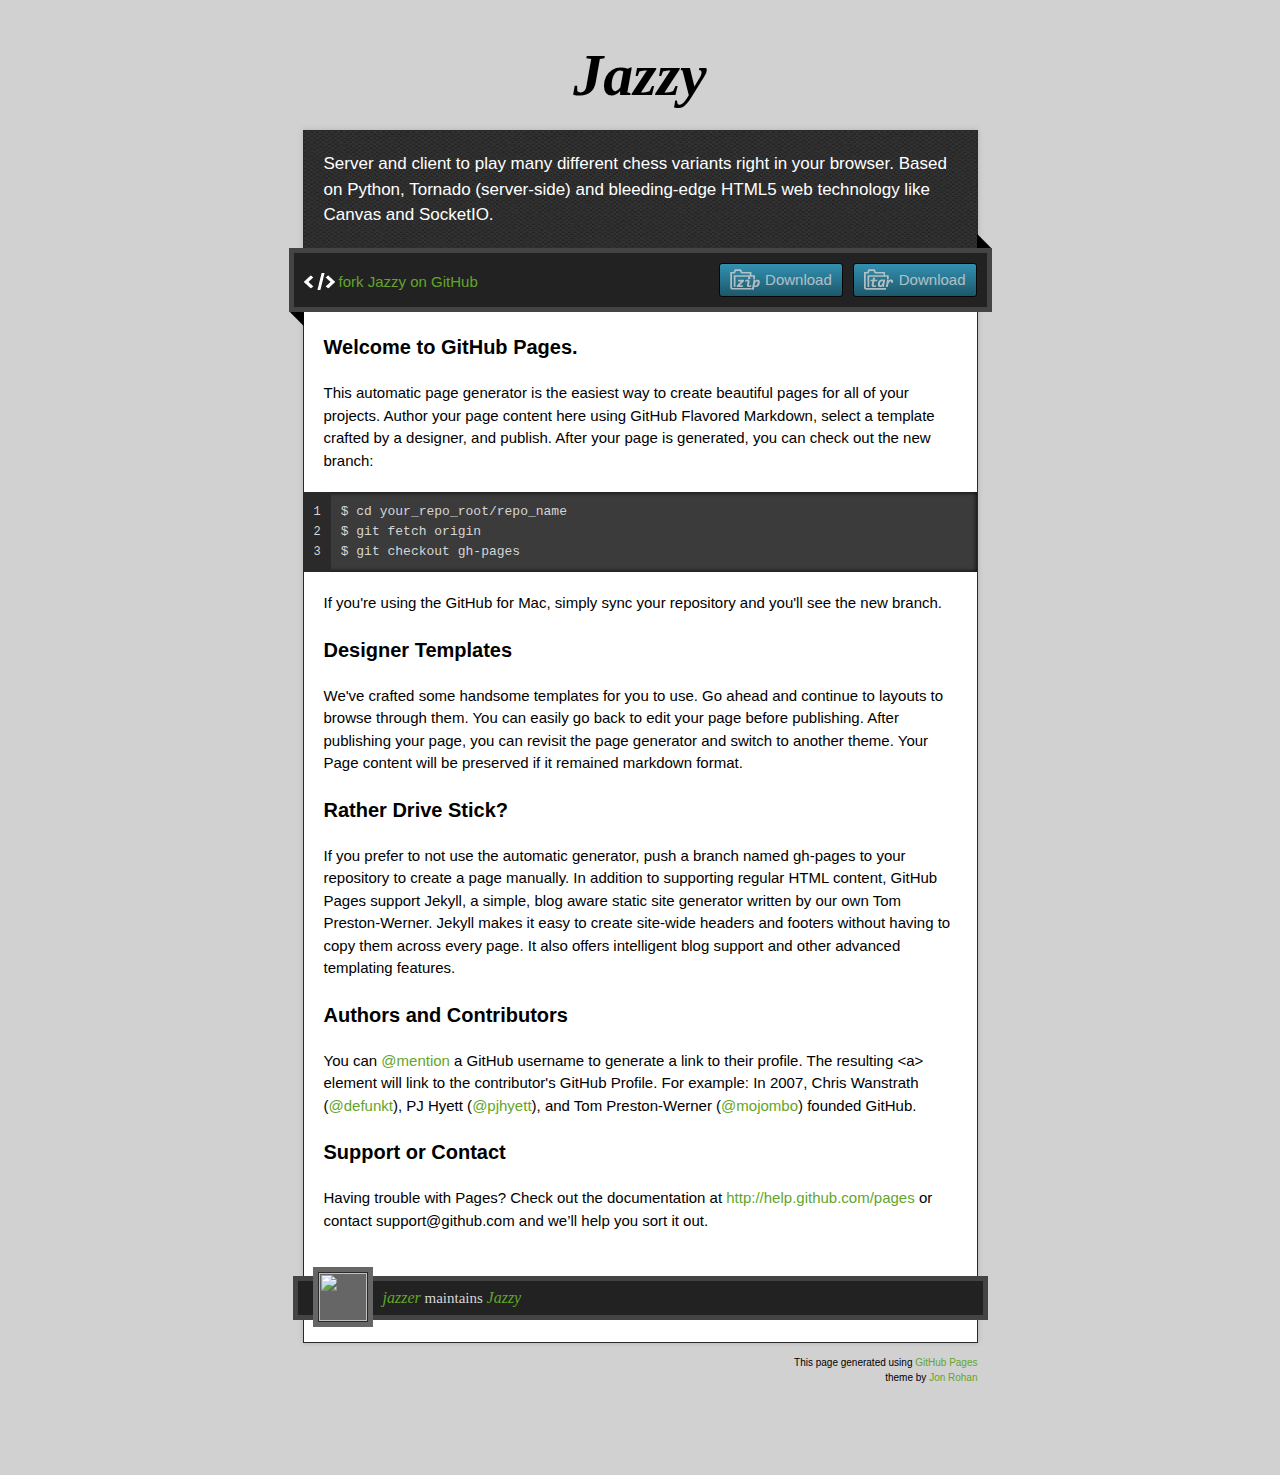
==== index.html @ e244dd27 "Created gh-pages branch via GitHub" ====
<!doctype html>
<!-- The Time Machine GitHub pages theme was designed and developed by Jon Rohan, on Feb 7, 2012. -->
<!-- Follow him for fun. http://twitter.com/jonrohan. Tail his code on http://github.com/jonrohan -->
<html>
<head>
  <meta charset="utf-8">
  <meta http-equiv="X-UA-Compatible" content="IE=edge,chrome=1">

  <link rel="stylesheet" href="stylesheets/stylesheet.css" media="screen"/>
  <link rel="stylesheet" href="stylesheets/pygment_trac.css"/>
  <script type="text/javascript" src="https://ajax.googleapis.com/ajax/libs/jquery/1.7.1/jquery.min.js"></script>
  <script type="text/javascript" src="javascripts/script.js"></script>

  <title>Jazzy</title>
  <meta name="description" content="Server and client to play many different chess variants right in your browser. Based on Python, Tornado (server-side) and bleeding-edge HTML5 web technology like Canvas and SocketIO.">

  <meta name="viewport" content="width=device-width,initial-scale=1">

</head>

<body>

  <div class="wrapper">
    <header>
      <h1 class="title">Jazzy</h1>
    </header>
    <div id="container">
      <p class="tagline">Server and client to play many different chess variants right in your browser. Based on Python, Tornado (server-side) and bleeding-edge HTML5 web technology like Canvas and SocketIO.</p>
      <div id="main" role="main">
        <div class="download-bar">
        <div class="inner">
          <a href="https://github.com/jazzer/Jazzy/tarball/master" class="download-button tar"><span>Download</span></a>
          <a href="https://github.com/jazzer/Jazzy/zipball/master" class="download-button zip"><span>Download</span></a>
          <a href="https://github.com/jazzer/Jazzy" class="code">fork Jazzy on GitHub</a>
        </div>
        <span class="blc"></span><span class="trc"></span>
        </div>
        <article class="markdown-body">
          <h3>Welcome to GitHub Pages.</h3>

<p>This automatic page generator is the easiest way to create beautiful pages for all of your projects. Author your page content here using GitHub Flavored Markdown, select a template crafted by a designer, and publish. After your page is generated, you can check out the new branch:</p>

<pre><code>$ cd your_repo_root/repo_name
$ git fetch origin
$ git checkout gh-pages
</code></pre>

<p>If you're using the GitHub for Mac, simply sync your repository and you'll see the new branch.</p>

<h3>Designer Templates</h3>

<p>We've crafted some handsome templates for you to use. Go ahead and continue to layouts to browse through them. You can easily go back to edit your page before publishing. After publishing your page, you can revisit the page generator and switch to another theme. Your Page content will be preserved if it remained markdown format.</p>

<h3>Rather Drive Stick?</h3>

<p>If you prefer to not use the automatic generator, push a branch named <code>gh-pages</code> to your repository to create a page manually. In addition to supporting regular HTML content, GitHub Pages support Jekyll, a simple, blog aware static site generator written by our own Tom Preston-Werner. Jekyll makes it easy to create site-wide headers and footers without having to copy them across every page. It also offers intelligent blog support and other advanced templating features.</p>

<h3>Authors and Contributors</h3>

<p>You can <a href="https://github.com/blog/821" class="user-mention">@mention</a> a GitHub username to generate a link to their profile. The resulting <code>&lt;a&gt;</code> element will link to the contributor's GitHub Profile. For example: In 2007, Chris Wanstrath (<a href="https://github.com/defunkt" class="user-mention">@defunkt</a>), PJ Hyett (<a href="https://github.com/pjhyett" class="user-mention">@pjhyett</a>), and Tom Preston-Werner (<a href="https://github.com/mojombo" class="user-mention">@mojombo</a>) founded GitHub.</p>

<h3>Support or Contact</h3>

<p>Having trouble with Pages? Check out the documentation at <a href="http://help.github.com/pages">http://help.github.com/pages</a> or contact support@github.com and we’ll help you sort it out.</p>
        </article>
      </div>
    </div>
    <footer>
      <div class="owner">
      <p><a href="https://github.com/jazzer" class="avatar"><img src="https://secure.gravatar.com/avatar/7c45fc0a7402395b924b16af575839f9?s=30&amp;d=https://a248.e.akamai.net/assets.github.com%2Fimages%2Fgravatars%2Fgravatar-140.png" width="48" height="48"/></a> <a href="https://github.com/jazzer">jazzer</a> maintains <a href="https://github.com/jazzer/Jazzy">Jazzy</a></p>
      </div>
      <div class="creds">
        <small>This page generated using <a href="https://pages.github.com/">GitHub Pages</a><br/>theme by <a href="http://twitter.com/jonrohan/">Jon Rohan</a></small>
      </div>
    </footer>
  </div>
  <div class="current-section">
    <a href="#top">Scroll to top</a>
    <a href="https://github.com/jazzer/Jazzy/tarball/master" class="tar">tar</a><a href="https://github.com/jazzer/Jazzy/zipball/master" class="zip">zip</a><a href="" class="code">source code</a>
    <p class="name"></p>
  </div>

  
</body>
</html>
---- stylesheets/stylesheet.css ----
/* http://meyerweb.com/eric/tools/css/reset/
   v2.0 | 20110126
   License: none (public domain)
*/

html, body, div, span, applet, object, iframe,
h1, h2, h3, h4, h5, h6, p, blockquote, pre,
a, abbr, acronym, address, big, cite, code,
del, dfn, em, img, ins, kbd, q, s, samp,
small, strike, strong, sub, sup, tt, var,
b, u, i, center,
dl, dt, dd, ol, ul, li,
fieldset, form, label, legend,
table, caption, tbody, tfoot, thead, tr, th, td,
article, aside, canvas, details, embed,
figure, figcaption, footer, header, hgroup,
menu, nav, output, ruby, section, summary,
time, mark, audio, video {
  margin: 0;
  padding: 0;
  border: 0;
  font-size: 100%;
  font: inherit;
  vertical-align: baseline;
}
/* HTML5 display-role reset for older browsers */
article, aside, details, figcaption, figure,
footer, header, hgroup, menu, nav, section {
  display: block;
}
body {
  line-height: 1;
}
ol, ul {
  list-style: none;
}
blockquote, q {
  quotes: none;
}
blockquote:before, blockquote:after,
q:before, q:after {
  content: '';
  content: none;
}
table {
  border-collapse: collapse;
  border-spacing: 0;
}

/* Style */

body {
  font-size: 15px;
  font-family: Arial, Arial, Helvetica, sans-serif;
  line-height: 1.5;
  background: #D1D1D1;
}

a {
  color: #63a52a;
  text-decoration: none;
  -webkit-transition: color ease-in-out 0.3s;
}

a:hover {
  text-decoration: underline;
  color: #90D355;
}

h1.title {
  margin: 30px 20px 10px;
  font-size: 60px;
  font-weight: bold;
  font-style: italic;
  font-family:Georgia, serif;
  text-align: center;
}

.wrapper {
  width: 675px;
  margin: 0 auto;
}

#container {
  border: 1px solid #2a2a2a;
  background: #ddd url(../images/pattern.png);
  box-shadow: 0 0 5px #b1b1b1;
}

p.tagline {
  padding: 20px 20px 0;
  color: #fff;
  font-size: 17px;
}

#main {
  margin-top: 20px;
  padding: 0 20px 90px;
  background-color: #fff;
}

.download-bar {
  background: #222;
  border: 5px solid #444;
  padding: 10px;
  margin: 0 -35px 20px;
  position: relative;
}

.download-bar .inner {
  overflow: hidden;
}

.download-bar .watch-fork iframe {
  display: block;
  float: left;
  border-right: 1px solid #ddd;
  padding-right: 5px;
}
.download-bar .watch-fork iframe.last {
  border-right: 0 none;
  padding-right: 0;
  padding-left: 5px;
  border-left: 1px solid #fff;
}
.download-bar .watch-fork {
  overflow: hidden;
  float: right;
  background-color: #eee;
  padding: 5px;
  border-radius: 3px;
}

.download-bar .blc {
  border: 10px solid black;
  border-color: transparent transparent black;
  width: 0;
  height: 0;
  display: block;
  position: absolute;
  bottom: -15px;
  left: 0;
  -moz-transform: rotate(45deg);
  -webkit-transform: rotate(45deg);
}

.download-bar .trc {
  border: 10px solid black;
  border-color:  black transparent transparent;
  width: 0;
  height: 0;
  display: block;
  position: absolute;
  top: -15px;
  right: 0;
  -moz-transform: rotate(45deg);
  -webkit-transform: rotate(45deg);
}

.download-bar .avatar {
  border: 1px solid black;
  display: block;
  padding: 4px;
  float: left;
}

.download-bar .avatar img {
  display: block;
}

.download-bar a.code {
  background: transparent url(../images/code.png) no-repeat 0 2px;
  padding-left: 35px;
  margin-top: 8px;
  display: block;
  float: left;
  text-indent: 0;
  width: auto;
  height: auto;
  opacity: 1;
  -moz-opacity: 1;
  filter:alpha(opacity=1);
}

.current-section {
  position: fixed;
  top: 0;
  left: 50%;
  width: 693px;
  margin-left: -352px;
  background: #222;
  border: 5px solid #444;
  color: #fff;
  opacity: 0;
  visibility: hidden;
  -webkit-transition: opacity ease-in-out 0.3s;
}

.current-section p {
  padding: 5px 27px;
  font-size: 24px;
  font-weight: bold;
}

.current-section a {
  float: right;
  text-indent: -10000px;
  background: transparent url(../images/top.png) no-repeat 0 0;
  width: 20px;
  height: 20px;
  opacity: 0.8;
  margin-right: 12px;
  margin-top: 12px;
  -moz-opacity: 0.8;
  filter:alpha(opacity=8);
  -webkit-transition: opacity ease-in-out 0.3s;
}

.current-section a:hover {
  opacity: 1;
  -moz-opacity: 1;
  filter:alpha(opacity=1);
}

.current-section a.zip {
  margin-right: 8px;
}

a.zip,
a.zip span {
  background: transparent url(../images/zip.png) no-repeat 0 0;
  width: 30px;
  height: 21px;
  opacity: 0.8;
  display: inline-block;
  text-indent: -10000px;
  -moz-opacity: 0.8;
  filter:alpha(opacity=8);
  -webkit-transition: opacity ease-in-out 0.3s;
}

a.tar,
a.tar span {
  background: transparent url(../images/tar.png) no-repeat 0 0;
  width: 30px;
  height: 21px;
  opacity: 0.8;
  display: inline-block;
  text-indent: -10000px;
  -moz-opacity: 0.8;
  filter:alpha(opacity=8);
  -webkit-transition: opacity ease-in-out 0.3s;
}

a.code {
  background: transparent url(../images/code.png) no-repeat 0 2px;
  width: 30px;
  height: 21px;
  display: block;
  opacity: 0.8;
  display: inline-block;
  text-indent: -10000px;
  -moz-opacity: 0.8;
  filter:alpha(opacity=8);
  -webkit-transition: opacity ease-in-out 0.3s;
}

a.zip:hover,
a.tar:hover,
a.code:hover {
  opacity: 1;
  -moz-opacity: 1;
  filter:alpha(opacity=1);
}

a.download-button {
  border: 1px solid black;
  border-radius: 3px;
  display: inline-block;
  text-indent: 0!important;
  width: auto;
  float: right;
  background: #999; /* for non-css3 browsers */
  filter: progid:DXImageTransform.Microsoft.gradient(startColorstr='#37ADD4', endColorstr='#1B657E'); /* for IE */
  background: -webkit-gradient(linear, left top, left bottom, from(#37ADD4), to(#1B657E)); /* for webkit browsers */
  background: -moz-linear-gradient(top,  #37ADD4,  #1B657E); /* for firefox 3.6+ */
  height: auto;
  margin-left: 10px;
}

a.download-button span {
  background-position: 10px 5px;
  width: auto;
  height: auto;
  padding: 5px 10px;
  padding-left: 45px;
  display: inline-block;
  text-indent: 0!important;
  color: #fff;
}

footer {
  margin-bottom: 60px;
  padding-bottom: 60px;
}

footer .owner {
  background: #222;
  border: 5px solid #444;
  padding: 5px 15px;
  margin: -67px -10px 35px;
  color: #d6d6d6;
}

footer .creds small {
  float: right;
  font-size: 10px;
  text-align: right;
  margin-left: 15px;
}

footer .owner .avatar {
  background-color: #666;
  display: block;
  margin: -19px 10px 0 0;
  width: 60px;
  float: left;
}

footer .owner img {
  display: block;
  border: 1px solid #2a2a2a;
  margin: 5px;
}

footer .owner p {
  font-family:Georgia, serif;
}

footer .owner p a {
  font-size: 16px;
  font-style: italic;
}

/* Markdown */
.markdown-body h1,
.markdown-body h2,
.markdown-body h3,
.markdown-body h4,
.markdown-body h5,
.markdown-body h6,
.markdown-body p,
.markdown-body pre,
.markdown-body ul,
.markdown-body ol,
.markdown-body dl,
.markdown-body table,
.markdown-body blockquote {
  margin-bottom: 20px;
}

.markdown-body h1,
.markdown-body h2,
.markdown-body h3,
.markdown-body h4,
.markdown-body h5,
.markdown-body h6 {
  font-weight: bold;
}

.markdown-body h1 {
  font-size: 28px;
}

.markdown-body h2 {
  font-size: 24px;
  color: #557398;
}

.markdown-body h3 {
  font-size: 20px;
}

.markdown-body h4 {
  font-size: 18px;
}

.markdown-body h5 {
  font-size: 16px;
}

.markdown-body pre {
  padding: 10px 70px 10px 0;
  margin-left: -20px;
  margin-right: -20px;
  font-family: 'Monaco', 'Lucida Console', monospace;
  font-size: 13px;
  line-height: 20px;
  box-shadow: inset 0 0 5px #000;
  word-wrap: break-word;
  background-color:#3b3b3b;
  color: #d6d6d6;
}

.markdown-body pre.lines {
  font-size: 12px;
  margin:0 10px 0 -20px;
  padding: 10px;
  float:  left;
  display: block;
  text-align: right;
  box-shadow: none;
  background-color:#2a2a2a;
  color: #d6d6d6;
}

.markdown-body ul,
.markdown-body ol {
  padding-left: 30px;
}

.markdown-body ul {
  list-style-type: disc;
}

.markdown-body li,
.markdown-body li p,
.markdown-body dd,
.markdown-body dd p {
  margin-bottom: 10px;
}

.markdown-body li pre,
.markdown-body li pre.lines,
.markdown-body dd pre,
.markdown-body dd pre.lines {
  margin-left: -35px;
}

.markdown-body dt {
  font-weight: bold;
  font-style: italic;
}

.markdown-body dd {
  margin-left: 15px;
}

.markdown-body table {
  width: 673px;
  margin-left: -20px;
  margin-right: -20px;
}

.markdown-body tbody {
  border-top: 2px solid #557398;
  border-bottom: 2px solid #557398;
  background-color: #EBEFF4;
}

.markdown-body table td * {
  margin: 0;
}

.markdown-body td {
  border-right: 1px solid #557398;
  border-bottom: 1px solid #557398;
  padding: 5px;
}

.markdown-body td:first-child,
.markdown-body th:first-child {
  width: 30%;
  padding-left: 20px;
}

.markdown-body td:last-child {
  border-right: 0 none;
}

.markdown-body th {
  font-size: 18px;
  font-weight: bold;
  text-align: left;
  padding: 5px;
}

.markdown-body tt {
  background-color:#3b3b3b;
  color: #d6d6d6;
  padding: 2px 3px;
}

.markdown-body blockquote {
  font-style: italic;
  font-family:Georgia, serif;
  font-size: 17px;
  border-top: 3px solid #333;
  border-bottom: 3px solid #333;
  padding: 10px 20px;
  padding-left: 50px;
}

.markdown-body blockquote:before {
  font-style: italic;
  font-family: Georgia, serif;
  font-size: 90px;
  height: 90px;
  margin-left: -60px;
  margin-top: -25px;
  content: "‟";
  display: block;
  float: left;
}

.markdown-body img {
  max-width: 100%;
}

.highlight  { background: #ffffff; }
.highlight .c { color: #999988; font-style: italic } /* Comment */
.highlight .err { color: #a61717; background-color: #e3d2d2 } /* Error */
.highlight .k { font-weight: bold } /* Keyword */
.highlight .o { font-weight: bold } /* Operator */
.highlight .cm { color: #999988; font-style: italic } /* Comment.Multiline */
.highlight .cp { color: #999999; font-weight: bold } /* Comment.Preproc */
.highlight .c1 { color: #999988; font-style: italic } /* Comment.Single */
.highlight .cs { color: #999999; font-weight: bold; font-style: italic } /* Comment.Special */
.highlight .gd { color: #000000; background-color: #ffdddd } /* Generic.Deleted */
.highlight .gd .x { color: #000000; background-color: #ffaaaa } /* Generic.Deleted.Specific */
.highlight .ge { font-style: italic } /* Generic.Emph */
.highlight .gr { color: #aa0000 } /* Generic.Error */
.highlight .gh { color: #999999 } /* Generic.Heading */
.highlight .gi { color: #000000; background-color: #ddffdd } /* Generic.Inserted */
.highlight .gi .x { color: #000000; background-color: #aaffaa } /* Generic.Inserted.Specific */
.highlight .go { color: #888888 } /* Generic.Output */
.highlight .gp { color: #555555 } /* Generic.Prompt */
.highlight .gs { font-weight: bold } /* Generic.Strong */
.highlight .gu { color: #800080; font-weight: bold; } /* Generic.Subheading */
.highlight .gt { color: #aa0000 } /* Generic.Traceback */
.highlight .kc { font-weight: bold } /* Keyword.Constant */
.highlight .kd { font-weight: bold } /* Keyword.Declaration */
.highlight .kn { font-weight: bold } /* Keyword.Namespace */
.highlight .kp { font-weight: bold } /* Keyword.Pseudo */
.highlight .kr { font-weight: bold } /* Keyword.Reserved */
.highlight .kt { color: #445588; font-weight: bold } /* Keyword.Type */
.highlight .m { color: #009999 } /* Literal.Number */
.highlight .s { color: #d14 } /* Literal.String */
.highlight .na { color: #008080 } /* Name.Attribute */
.highlight .nb { color: #0086B3 } /* Name.Builtin */
.highlight .nc { color: #445588; font-weight: bold } /* Name.Class */
.highlight .no { color: #008080 } /* Name.Constant */
.highlight .ni { color: #800080 } /* Name.Entity */
.highlight .ne { color: #990000; font-weight: bold } /* Name.Exception */
.highlight .nf { color: #990000; font-weight: bold } /* Name.Function */
.highlight .nn { color: #555555 } /* Name.Namespace */
.highlight .nt { color: #000080 } /* Name.Tag */
.highlight .nv { color: #008080 } /* Name.Variable */
.highlight .ow { font-weight: bold } /* Operator.Word */
.highlight .w { color: #bbbbbb } /* Text.Whitespace */
.highlight .mf { color: #009999 } /* Literal.Number.Float */
.highlight .mh { color: #009999 } /* Literal.Number.Hex */
.highlight .mi { color: #009999 } /* Literal.Number.Integer */
.highlight .mo { color: #009999 } /* Literal.Number.Oct */
.highlight .sb { color: #d14 } /* Literal.String.Backtick */
.highlight .sc { color: #d14 } /* Literal.String.Char */
.highlight .sd { color: #d14 } /* Literal.String.Doc */
.highlight .s2 { color: #d14 } /* Literal.String.Double */
.highlight .se { color: #d14 } /* Literal.String.Escape */
.highlight .sh { color: #d14 } /* Literal.String.Heredoc */
.highlight .si { color: #d14 } /* Literal.String.Interpol */
.highlight .sx { color: #d14 } /* Literal.String.Other */
.highlight .sr { color: #009926 } /* Literal.String.Regex */
.highlight .s1 { color: #d14 } /* Literal.String.Single */
.highlight .ss { color: #990073 } /* Literal.String.Symbol */
.highlight .bp { color: #999999 } /* Name.Builtin.Pseudo */
.highlight .vc { color: #008080 } /* Name.Variable.Class */
.highlight .vg { color: #008080 } /* Name.Variable.Global */
.highlight .vi { color: #008080 } /* Name.Variable.Instance */
.highlight .il { color: #009999 } /* Literal.Number.Integer.Long */
---- stylesheets/pygment_trac.css ----
.highlight  { background: #ffffff; }
.highlight .c { color: #999988; font-style: italic } /* Comment */
.highlight .err { color: #a61717; background-color: #e3d2d2 } /* Error */
.highlight .k { font-weight: bold } /* Keyword */
.highlight .o { font-weight: bold } /* Operator */
.highlight .cm { color: #999988; font-style: italic } /* Comment.Multiline */
.highlight .cp { color: #999999; font-weight: bold } /* Comment.Preproc */
.highlight .c1 { color: #999988; font-style: italic } /* Comment.Single */
.highlight .cs { color: #999999; font-weight: bold; font-style: italic } /* Comment.Special */
.highlight .gd { color: #000000; background-color: #ffdddd } /* Generic.Deleted */
.highlight .gd .x { color: #000000; background-color: #ffaaaa } /* Generic.Deleted.Specific */
.highlight .ge { font-style: italic } /* Generic.Emph */
.highlight .gr { color: #aa0000 } /* Generic.Error */
.highlight .gh { color: #999999 } /* Generic.Heading */
.highlight .gi { color: #000000; background-color: #ddffdd } /* Generic.Inserted */
.highlight .gi .x { color: #000000; background-color: #aaffaa } /* Generic.Inserted.Specific */
.highlight .go { color: #888888 } /* Generic.Output */
.highlight .gp { color: #555555 } /* Generic.Prompt */
.highlight .gs { font-weight: bold } /* Generic.Strong */
.highlight .gu { color: #800080; font-weight: bold; } /* Generic.Subheading */
.highlight .gt { color: #aa0000 } /* Generic.Traceback */
.highlight .kc { font-weight: bold } /* Keyword.Constant */
.highlight .kd { font-weight: bold } /* Keyword.Declaration */
.highlight .kn { font-weight: bold } /* Keyword.Namespace */
.highlight .kp { font-weight: bold } /* Keyword.Pseudo */
.highlight .kr { font-weight: bold } /* Keyword.Reserved */
.highlight .kt { color: #445588; font-weight: bold } /* Keyword.Type */
.highlight .m { color: #009999 } /* Literal.Number */
.highlight .s { color: #d14 } /* Literal.String */
.highlight .na { color: #008080 } /* Name.Attribute */
.highlight .nb { color: #0086B3 } /* Name.Builtin */
.highlight .nc { color: #445588; font-weight: bold } /* Name.Class */
.highlight .no { color: #008080 } /* Name.Constant */
.highlight .ni { color: #800080 } /* Name.Entity */
.highlight .ne { color: #990000; font-weight: bold } /* Name.Exception */
.highlight .nf { color: #990000; font-weight: bold } /* Name.Function */
.highlight .nn { color: #555555 } /* Name.Namespace */
.highlight .nt { color: #000080 } /* Name.Tag */
.highlight .nv { color: #008080 } /* Name.Variable */
.highlight .ow { font-weight: bold } /* Operator.Word */
.highlight .w { color: #bbbbbb } /* Text.Whitespace */
.highlight .mf { color: #009999 } /* Literal.Number.Float */
.highlight .mh { color: #009999 } /* Literal.Number.Hex */
.highlight .mi { color: #009999 } /* Literal.Number.Integer */
.highlight .mo { color: #009999 } /* Literal.Number.Oct */
.highlight .sb { color: #d14 } /* Literal.String.Backtick */
.highlight .sc { color: #d14 } /* Literal.String.Char */
.highlight .sd { color: #d14 } /* Literal.String.Doc */
.highlight .s2 { color: #d14 } /* Literal.String.Double */
.highlight .se { color: #d14 } /* Literal.String.Escape */
.highlight .sh { color: #d14 } /* Literal.String.Heredoc */
.highlight .si { color: #d14 } /* Literal.String.Interpol */
.highlight .sx { color: #d14 } /* Literal.String.Other */
.highlight .sr { color: #009926 } /* Literal.String.Regex */
.highlight .s1 { color: #d14 } /* Literal.String.Single */
.highlight .ss { color: #990073 } /* Literal.String.Symbol */
.highlight .bp { color: #999999 } /* Name.Builtin.Pseudo */
.highlight .vc { color: #008080 } /* Name.Variable.Class */
.highlight .vg { color: #008080 } /* Name.Variable.Global */
.highlight .vi { color: #008080 } /* Name.Variable.Instance */
.highlight .il { color: #009999 } /* Literal.Number.Integer.Long */

.type-csharp .highlight .k { color: #0000FF }
.type-csharp .highlight .kt { color: #0000FF }
.type-csharp .highlight .nf { color: #000000; font-weight: normal }
.type-csharp .highlight .nc { color: #2B91AF }
.type-csharp .highlight .nn { color: #000000 }
.type-csharp .highlight .s { color: #A31515 }
.type-csharp .highlight .sc { color: #A31515 }
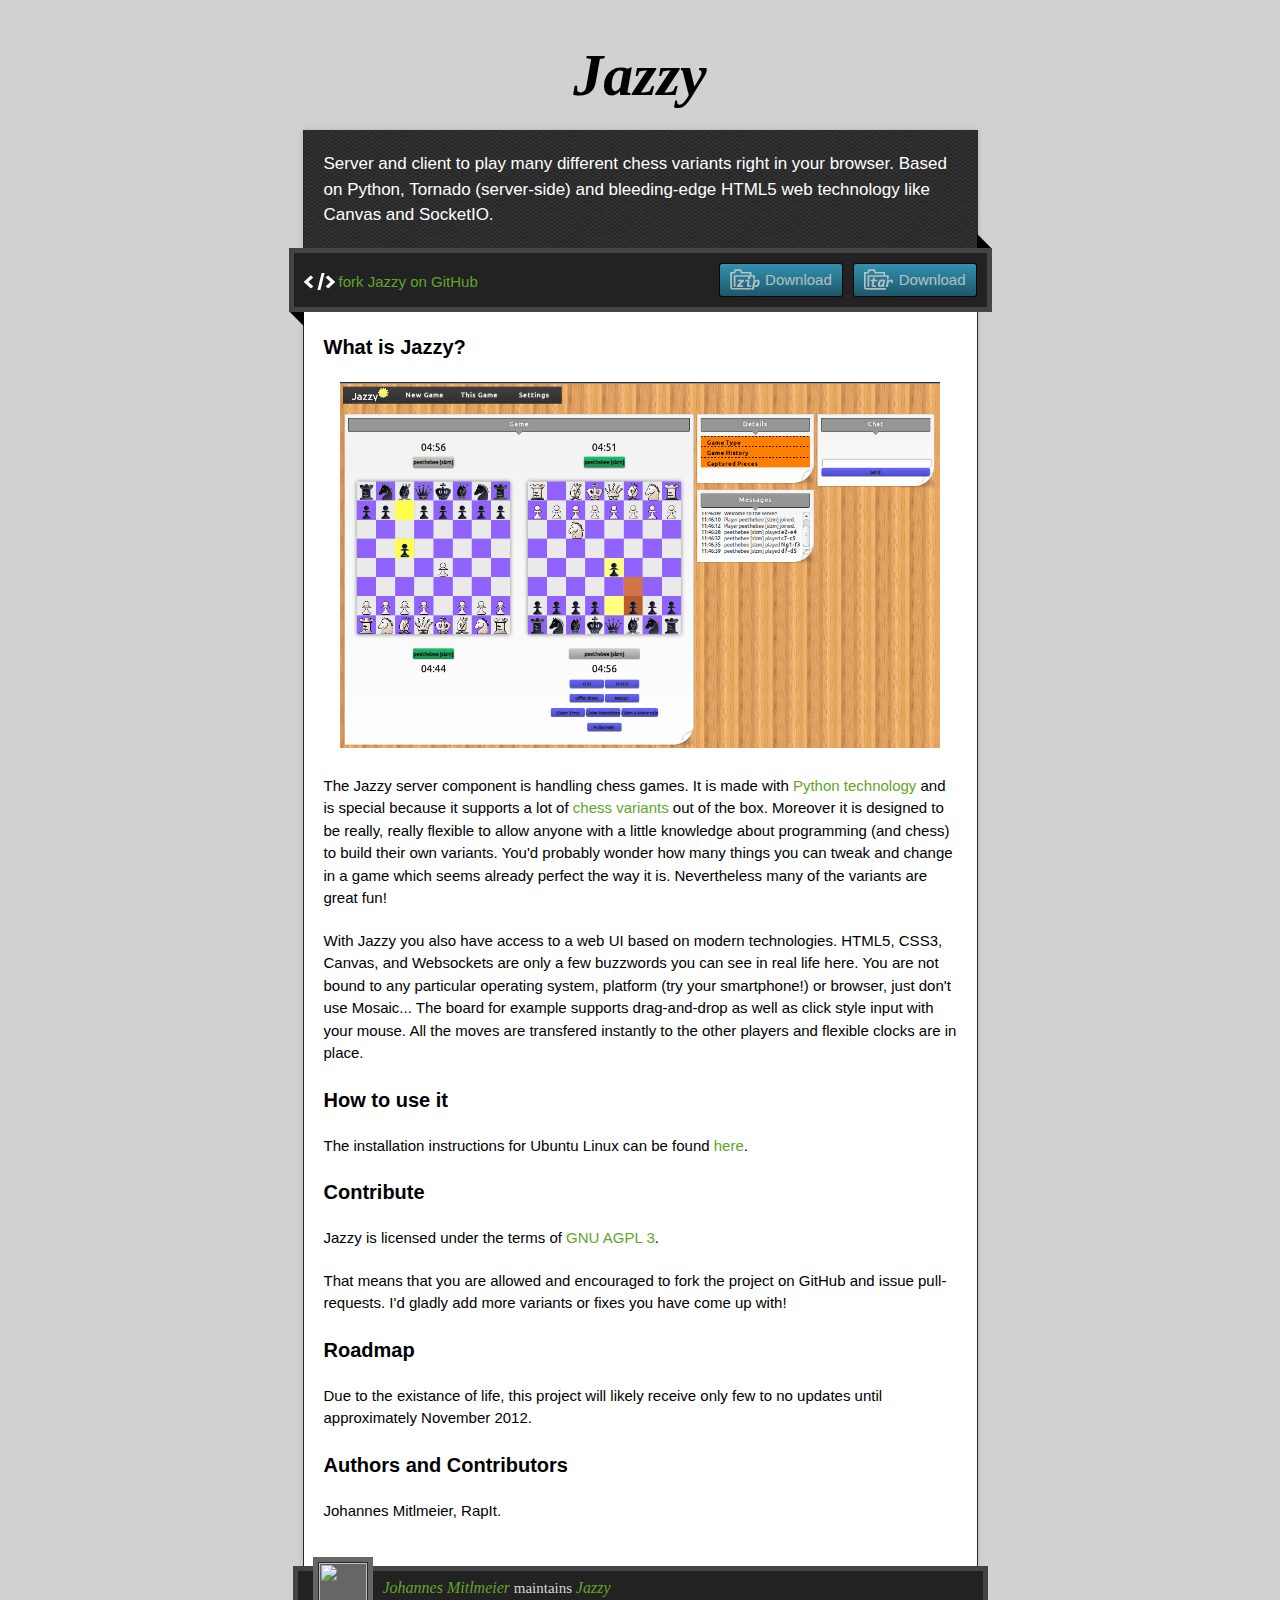
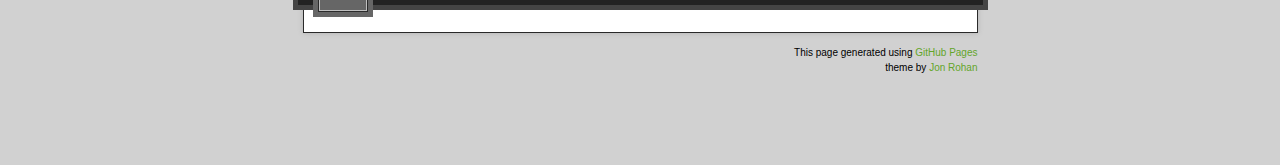
==== commit 75a8b549: "Content for gh-pages" ====
--- a/index.html
+++ b/index.html
@@ -36,38 +36,44 @@
         <span class="blc"></span><span class="trc"></span>
         </div>
         <article class="markdown-body">
-          <h3>Welcome to GitHub Pages.</h3>
+<h3>What is Jazzy?</h3>
+<p align="center">
+<img width="600px" src="images/screen.png" alt="Screenshot of current status Jazzy"/>
+</p>
 
-<p>This automatic page generator is the easiest way to create beautiful pages for all of your projects. Author your page content here using GitHub Flavored Markdown, select a template crafted by a designer, and publish. After your page is generated, you can check out the new branch:</p>
+<p>The Jazzy <b>server</b> component is handling chess games. It is made with <a href="http://python.org/">Python technology</a> and is special because it supports a lot of <a href="http://en.wikipedia.org/wiki/Chess_variant">chess variants</a> out of the box. Moreover it is designed to be really, really flexible to allow anyone with a little knowledge about programming (and chess) to build their own variants. You'd probably wonder how many things you can tweak and change in a game which seems already perfect the way it is. Nevertheless many of the variants are great fun!</p>
 
-<pre><code>$ cd your_repo_root/repo_name
-$ git fetch origin
-$ git checkout gh-pages
-</code></pre>
+<p>With Jazzy you also have access to a web UI based on modern technologies. HTML5, CSS3, Canvas, and Websockets are only a few buzzwords you can see in real life here. You are not bound to any particular operating system, platform (try your smartphone!) or browser, just don't use Mosaic... The board for example supports drag-and-drop as well as click style input with your mouse. All the moves are transfered instantly to the other players and flexible clocks are in place.</p>
 
-<p>If you're using the GitHub for Mac, simply sync your repository and you'll see the new branch.</p>
 
-<h3>Designer Templates</h3>
 
-<p>We've crafted some handsome templates for you to use. Go ahead and continue to layouts to browse through them. You can easily go back to edit your page before publishing. After publishing your page, you can revisit the page generator and switch to another theme. Your Page content will be preserved if it remained markdown format.</p>
+<h3>How to use it</h3>
 
-<h3>Rather Drive Stick?</h3>
+<p>The installation instructions for Ubuntu Linux can be found <a href="https://github.com/jazzer/Jazzy/blob/master/README.md" title="Installation instructions for Jazzy">here</a>.</p>
 
-<p>If you prefer to not use the automatic generator, push a branch named <code>gh-pages</code> to your repository to create a page manually. In addition to supporting regular HTML content, GitHub Pages support Jekyll, a simple, blog aware static site generator written by our own Tom Preston-Werner. Jekyll makes it easy to create site-wide headers and footers without having to copy them across every page. It also offers intelligent blog support and other advanced templating features.</p>
+
+<h3>Contribute</h3>
+
+<p>Jazzy is licensed under the terms of <a href="https://github.com/jazzer/Jazzy/blob/master/LICENSE" title="Jazzy license">GNU AGPL 3</a>.</p>
+<p>That means that you are allowed and encouraged to fork the project on GitHub and issue pull-requests. I'd gladly add more variants or fixes you have come up with!</p>
+
+
+<h3>Roadmap</h3>
+
+<p>Due to the existance of life, this project will likely receive only few to no updates until approximately November 2012.</p>
+
+
 
 <h3>Authors and Contributors</h3>
 
-<p>You can <a href="https://github.com/blog/821" class="user-mention">@mention</a> a GitHub username to generate a link to their profile. The resulting <code>&lt;a&gt;</code> element will link to the contributor's GitHub Profile. For example: In 2007, Chris Wanstrath (<a href="https://github.com/defunkt" class="user-mention">@defunkt</a>), PJ Hyett (<a href="https://github.com/pjhyett" class="user-mention">@pjhyett</a>), and Tom Preston-Werner (<a href="https://github.com/mojombo" class="user-mention">@mojombo</a>) founded GitHub.</p>
+<p>Johannes Mitlmeier, RapIt.</p>
 
-<h3>Support or Contact</h3>
-
-<p>Having trouble with Pages? Check out the documentation at <a href="http://help.github.com/pages">http://help.github.com/pages</a> or contact support@github.com and we’ll help you sort it out.</p>
         </article>
       </div>
     </div>
     <footer>
       <div class="owner">
-      <p><a href="https://github.com/jazzer" class="avatar"><img src="https://secure.gravatar.com/avatar/7c45fc0a7402395b924b16af575839f9?s=30&amp;d=https://a248.e.akamai.net/assets.github.com%2Fimages%2Fgravatars%2Fgravatar-140.png" width="48" height="48"/></a> <a href="https://github.com/jazzer">jazzer</a> maintains <a href="https://github.com/jazzer/Jazzy">Jazzy</a></p>
+      <p><a href="https://github.com/jazzer" class="avatar"><img src="https://secure.gravatar.com/avatar/7c45fc0a7402395b924b16af575839f9?s=30&amp;d=https://a248.e.akamai.net/assets.github.com%2Fimages%2Fgravatars%2Fgravatar-140.png" width="48" height="48"/></a> <a href="https://github.com/jazzer">Johannes Mitlmeier</a> maintains <a href="https://github.com/jazzer/Jazzy">Jazzy</a></p>
       </div>
       <div class="creds">
         <small>This page generated using <a href="https://pages.github.com/">GitHub Pages</a><br/>theme by <a href="http://twitter.com/jonrohan/">Jon Rohan</a></small>
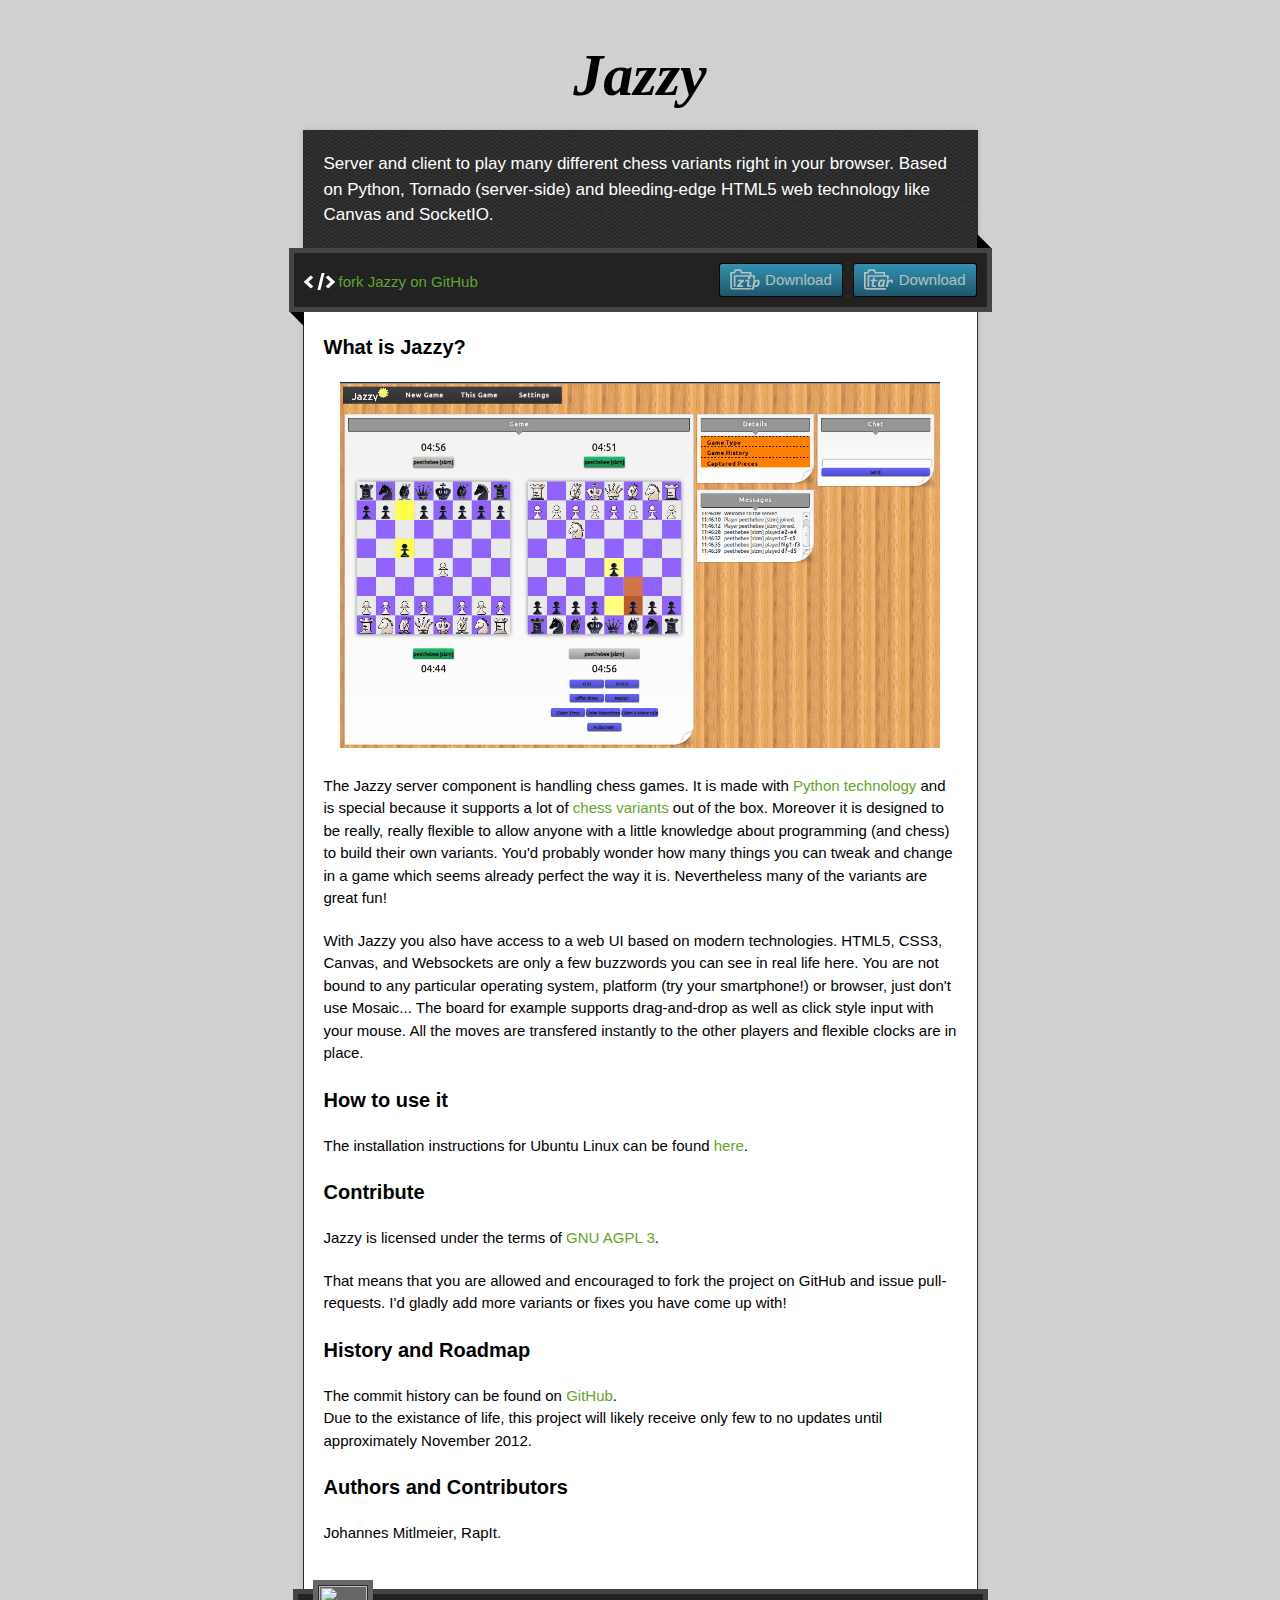
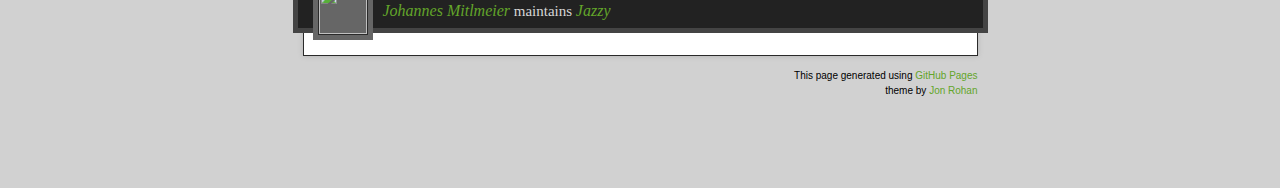
==== commit f20f4328: "History link" ====
--- a/index.html
+++ b/index.html
@@ -58,7 +58,9 @@
 <p>That means that you are allowed and encouraged to fork the project on GitHub and issue pull-requests. I'd gladly add more variants or fixes you have come up with!</p>
 
 
-<h3>Roadmap</h3>
+<h3>History and Roadmap</h3>
+
+The commit history can be found on <a href="https://github.com/jazzer/Jazzy/commits/master" title="Commit history">GitHub</a>.
 
 <p>Due to the existance of life, this project will likely receive only few to no updates until approximately November 2012.</p>
 
